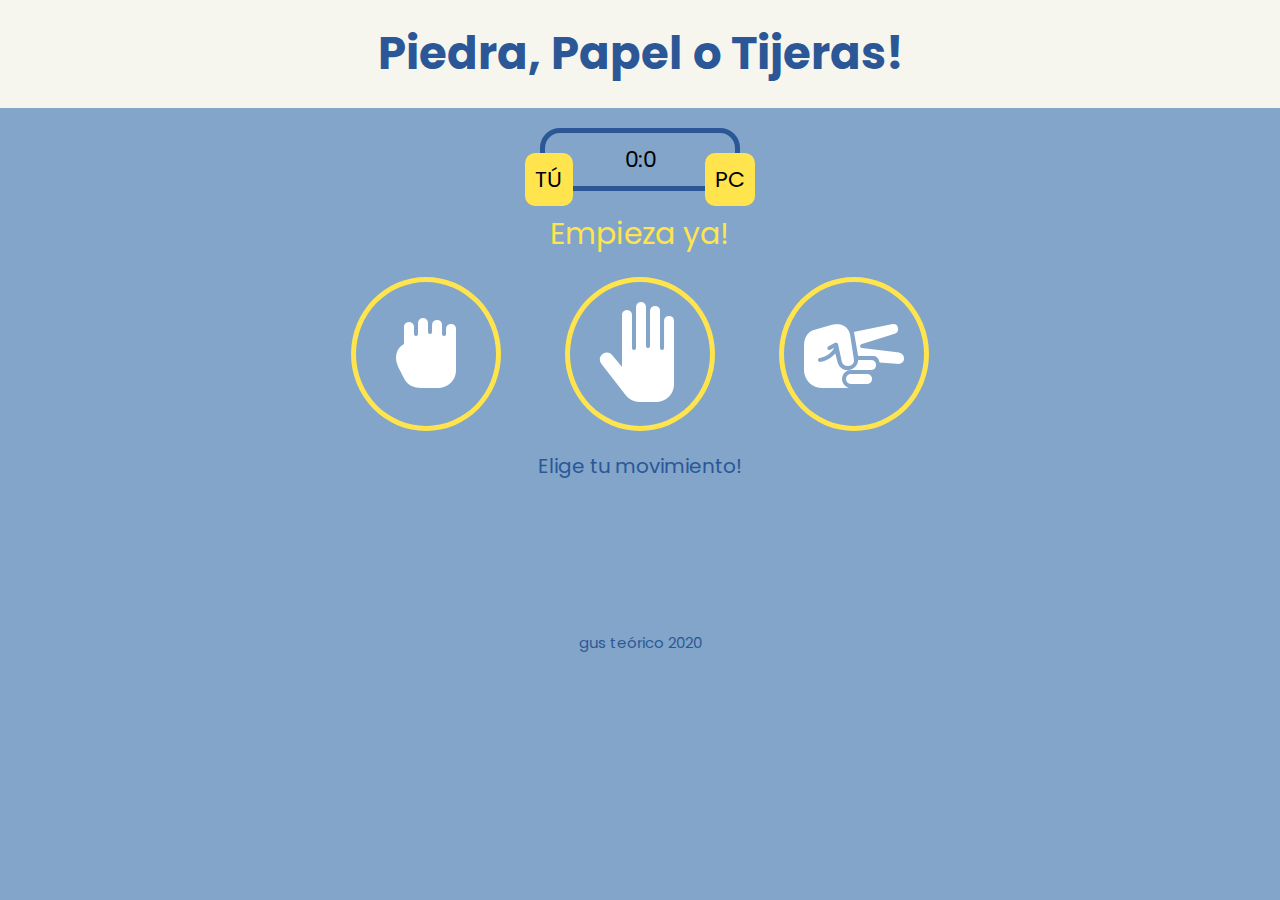
==== index.html @ 421e219d "Add files via upload" ====
<!DOCTYPE html>
<html lang="en">
  <head>
    <meta charset="UTF-8" />
    <meta name="viewport" content="width=device-width, initial-scale=1.0" />
    <title>Piedra, Papel o Tijeras!</title>
    <link rel="stylesheet" href="style.css" />
    <link
      href="https://fonts.googleapis.com/css2?family=Poppins:wght@600&display=swap"
      rel="stylesheet"
    />
  </head>
  <body>
    <header>
      <h1>
        Piedra, Papel o Tijeras!
      </h1>
    </header>

    <div class="tablero">
      <div id="user" class="etiqueta">TÚ</div>
      <div id="pc" class="etiqueta">PC</div>

      <span id="user_score">0</span>:<span id="pc_score">0</span>
    </div>

    <div class="resultado">
      <p>Empieza ya!</p>
    </div>

    <div class="opciones" id="pi">
      <div class="opcion">
        <img src="piedra.png" alt="piedra" />
      </div>

      <div class="opcion" id="pa">
        <img src="papel.png" alt="papel" />
      </div>

      <div class="opcion" id="ti">
        <img src="tijeras.png" alt="tijeras" />
      </div>
    </div>
    <p id="mensaje">Elige tu movimiento!</p>
    <script src="lol.js" charset="UTF-8"></script>
    
    <p id="bottom">gus teórico 2020</p>
  </body>
</html>
---- style.css ----
* {
  margin: 0;
  padding: 0;
  box-sizing: border-box;
}

body {
    background: #82A5C9;
}

header {
  background: #F6F6EF;
  padding: 20px;
}

header > h1 {
  font-family: Poppins, sans-serif;
  text-align: center;
  font-size: 45px;
  color: #2B5797;
}

.tablero {
    margin: 20px auto;
    border: 5px solid #2B5797;
    width: 200px;
    font-size: 22px;
    font-family: Poppins, sans-serif;
    padding: 10px;
    border-radius: 20px;
    position: relative;
    text-align: center;
}

.etiqueta {
    background-color: #ffe44d;
    padding: 10px;
    border-radius: 10px;
}

#user {
  position: absolute;
  top: 20px;
  left: -20px;
}

#pc {
  position: absolute;
  top: 20px;
  right: -20px;
}

.resultado {
  text-align: center;
  font-family: Poppins, sans-serif;
  font-size: 30px;
  color: #ffe44d;
}

.opciones {
  text-align: center;
  margin: 10px;
}

.opcion {
  border: 5px solid #ffe44d;
  border-radius: 50%;
  margin: 10px 30px;
  padding: 20px;
  display: inline-block;
}

.opcion:hover {
  border: 5px solid #ffe44d;
  border-radius: 50%;
  margin: 10px 30px;
  padding: 20px;
  display: inline-block;
  background-color: #ffe44d;
  transition-duration: 0.2s;
}

#mensaje {
  text-align: center;
  font-size: 20px;
  font-family: Poppins, sans-serif;
  color: #2B5797;
}

#bottom {
  text-align: center;
  font-size: 15px;
  font-family: Poppins, sans-serif;
  color: #2B5797;
  margin-top: 150px;
}
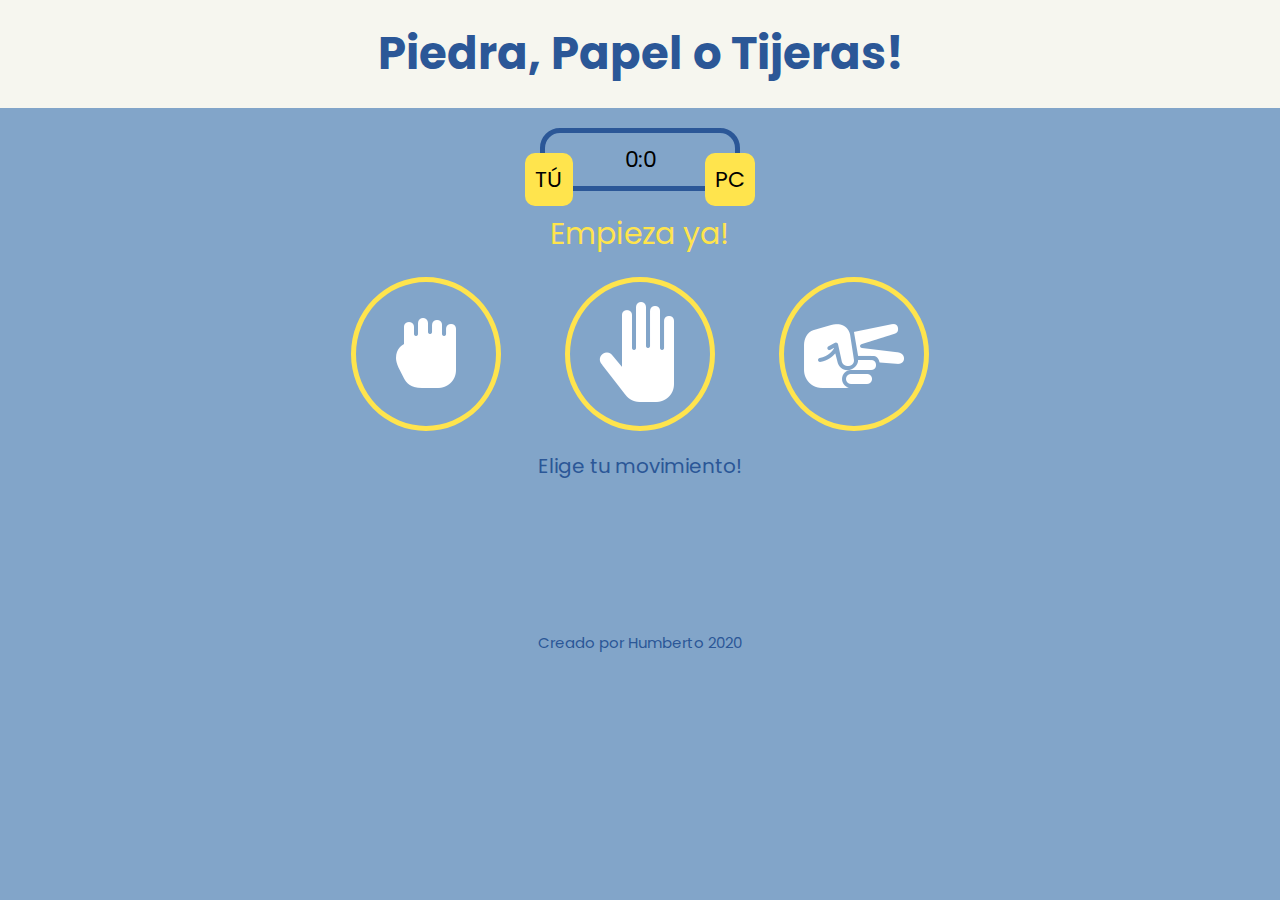
==== commit 857f4cd0: "Update index.html" ====
--- a/index.html
+++ b/index.html
@@ -44,6 +44,6 @@
     <p id="mensaje">Elige tu movimiento!</p>
     <script src="lol.js" charset="UTF-8"></script>
     
-    <p id="bottom">gus teórico 2020</p>
+    <p id="bottom">Creado por Humberto 2020</p>
   </body>
 </html>
